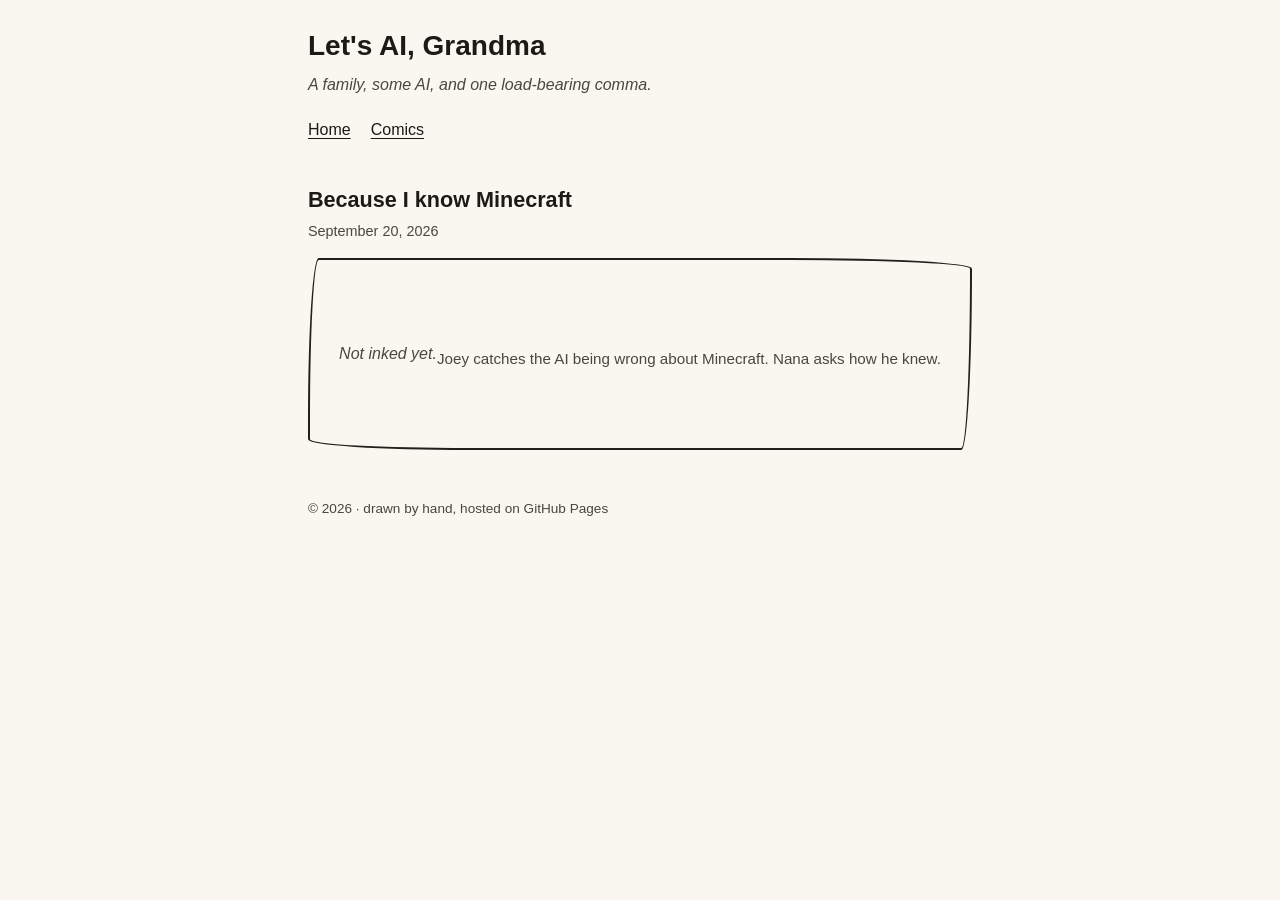
==== comics/index.html @ c34973b7 "factory(0001-episodes-to-site): Render Home and the Comics index from episodes.edn" ====
<!DOCTYPE html><html lang="en"><head><meta charset="utf-8" /><meta content="width=device-width, initial-scale=1" name="viewport" /><title>Comics — Let&apos;s AI, Grandma</title><link href="../css/site.css" rel="stylesheet" /></head><body><header><h1><a href="../index.html">Let&apos;s AI, Grandma</a></h1><p class="premise">A family, some AI, and one load-bearing comma.</p><nav><ul><li><a href="../index.html">Home</a></li><li><a href="index.html">Comics</a></li></ul></nav></header><main><section class="comics-list"><article class="episode"><h2>Because I know Minecraft</h2><time datetime="2026-09-20">September 20, 2026</time><figure class="episode-figure placeholder"><p class="placeholder-text">Not inked yet.</p><figcaption>Joey catches the AI being wrong about Minecraft. Nana asks how he knew.</figcaption></figure></article></section></main><footer><p>© 2026 · drawn by hand, hosted on GitHub Pages</p></footer></body></html>
---- css/site.css ----
/* Let's AI, Grandma -- hand-written stylesheet. See DESIGN.md. */

:root {
  --paper: #faf7f0;
  --ink: #1c1a17;
  --ink-soft: #4a4640;
  --border: #22201c;
}

* {
  box-sizing: border-box;
}

html {
  background: var(--paper);
}

body {
  margin: 0 auto;
  padding: 1.5rem 1.25rem 3rem;
  max-width: 44rem;
  background: var(--paper);
  color: var(--ink);
  font-family: -apple-system, BlinkMacSystemFont, "Segoe UI", Roboto,
    Helvetica, Arial, sans-serif;
  line-height: 1.55;
}

header {
  margin-bottom: 2.5rem;
}

header h1 {
  margin: 0 0 0.35rem;
  font-size: 1.75rem;
}

header h1 a {
  color: inherit;
  text-decoration: none;
}

.premise {
  margin: 0 0 1.25rem;
  color: var(--ink-soft);
  font-style: italic;
}

nav ul {
  display: flex;
  gap: 1.25rem;
  margin: 0;
  padding: 0;
  list-style: none;
}

nav a {
  color: var(--ink);
  text-decoration: underline;
  text-underline-offset: 0.2rem;
}

main {
  margin-bottom: 3rem;
}

.episode {
  margin-bottom: 3rem;
}

.episode h2 {
  margin: 0 0 0.25rem;
  font-size: 1.35rem;
}

.episode time {
  display: block;
  margin-bottom: 1rem;
  color: var(--ink-soft);
  font-size: 0.9rem;
}

.comics-list .episode {
  padding-top: 2rem;
  border-top: 1px solid #ddd6c7;
}

.comics-list .episode:first-child {
  padding-top: 0;
  border-top: none;
}

figure {
  margin: 0;
}

.episode-figure img {
  display: block;
  width: 100%;
  height: auto;
  border: 2px solid var(--border);
  border-radius: 255px 15px 225px 15px / 15px 225px 15px 255px;
}

.episode-figure.placeholder {
  display: flex;
  align-items: center;
  justify-content: center;
  min-height: 12rem;
  border: 2px solid var(--border);
  border-radius: 15px 255px 15px 225px / 225px 15px 255px 15px;
  color: var(--ink-soft);
}

.placeholder-text {
  margin: 0;
  font-style: italic;
}

figcaption {
  margin-top: 0.6rem;
  color: var(--ink-soft);
  font-size: 0.95rem;
}

footer {
  color: var(--ink-soft);
  font-size: 0.85rem;
}
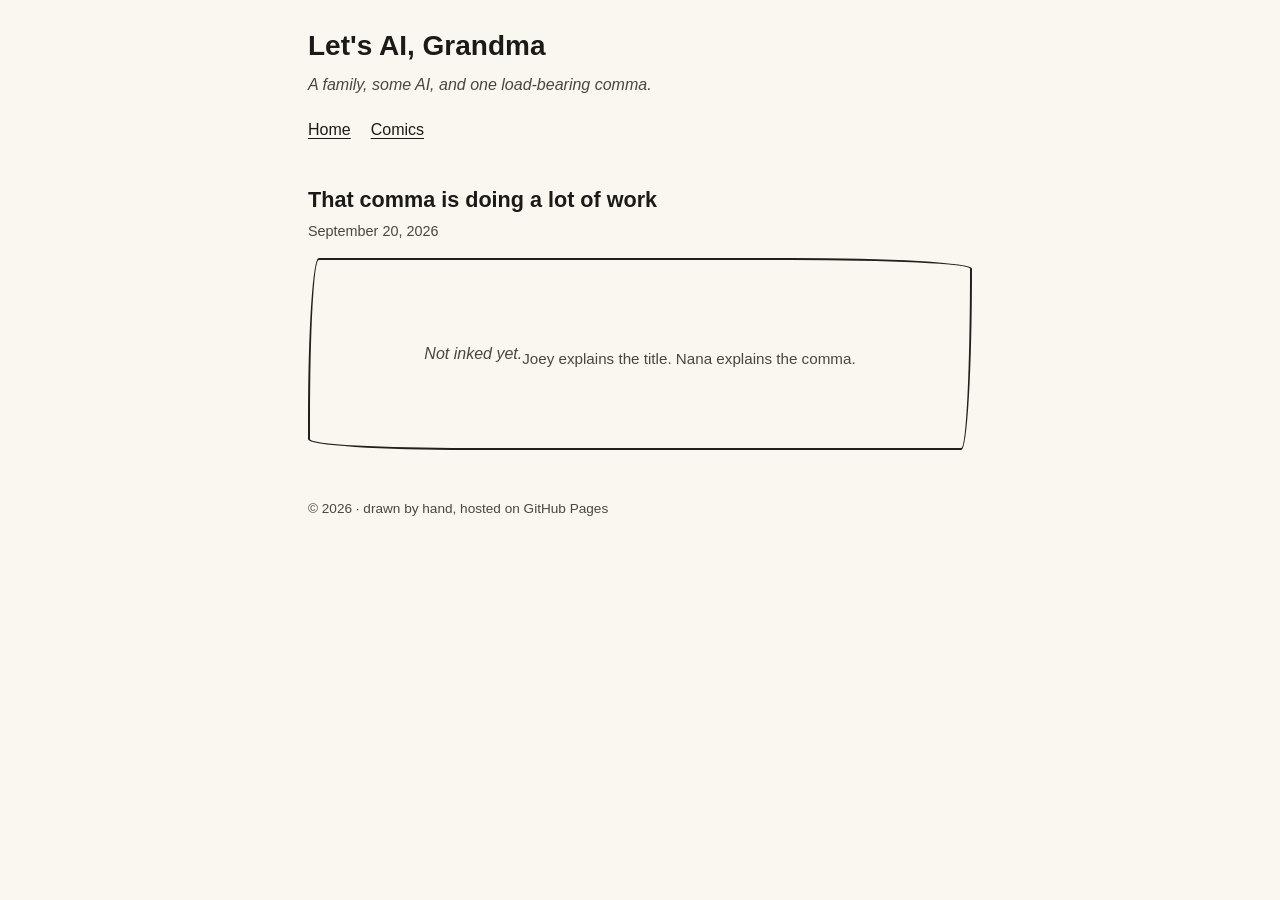
==== commit 9c499301: "Regenerate Home and Comics for the retitled Episode 1 Foreman action: bb build after merging order 0" ====
--- a/comics/index.html
+++ b/comics/index.html
@@ -1 +1 @@
-<!DOCTYPE html><html lang="en"><head><meta charset="utf-8" /><meta content="width=device-width, initial-scale=1" name="viewport" /><title>Comics — Let&apos;s AI, Grandma</title><link href="../css/site.css" rel="stylesheet" /></head><body><header><h1><a href="../index.html">Let&apos;s AI, Grandma</a></h1><p class="premise">A family, some AI, and one load-bearing comma.</p><nav><ul><li><a href="../index.html">Home</a></li><li><a href="index.html">Comics</a></li></ul></nav></header><main><section class="comics-list"><article class="episode"><h2>Because I know Minecraft</h2><time datetime="2026-09-20">September 20, 2026</time><figure class="episode-figure placeholder"><p class="placeholder-text">Not inked yet.</p><figcaption>Joey catches the AI being wrong about Minecraft. Nana asks how he knew.</figcaption></figure></article></section></main><footer><p>© 2026 · drawn by hand, hosted on GitHub Pages</p></footer></body></html>+<!DOCTYPE html><html lang="en"><head><meta charset="utf-8" /><meta content="width=device-width, initial-scale=1" name="viewport" /><title>Comics — Let&apos;s AI, Grandma</title><link href="../css/site.css" rel="stylesheet" /></head><body><header><h1><a href="../index.html">Let&apos;s AI, Grandma</a></h1><p class="premise">A family, some AI, and one load-bearing comma.</p><nav><ul><li><a href="../index.html">Home</a></li><li><a href="index.html">Comics</a></li></ul></nav></header><main><section class="comics-list"><article class="episode"><h2>That comma is doing a lot of work</h2><time datetime="2026-09-20">September 20, 2026</time><figure class="episode-figure placeholder"><p class="placeholder-text">Not inked yet.</p><figcaption>Joey explains the title. Nana explains the comma.</figcaption></figure></article></section></main><footer><p>© 2026 · drawn by hand, hosted on GitHub Pages</p></footer></body></html>
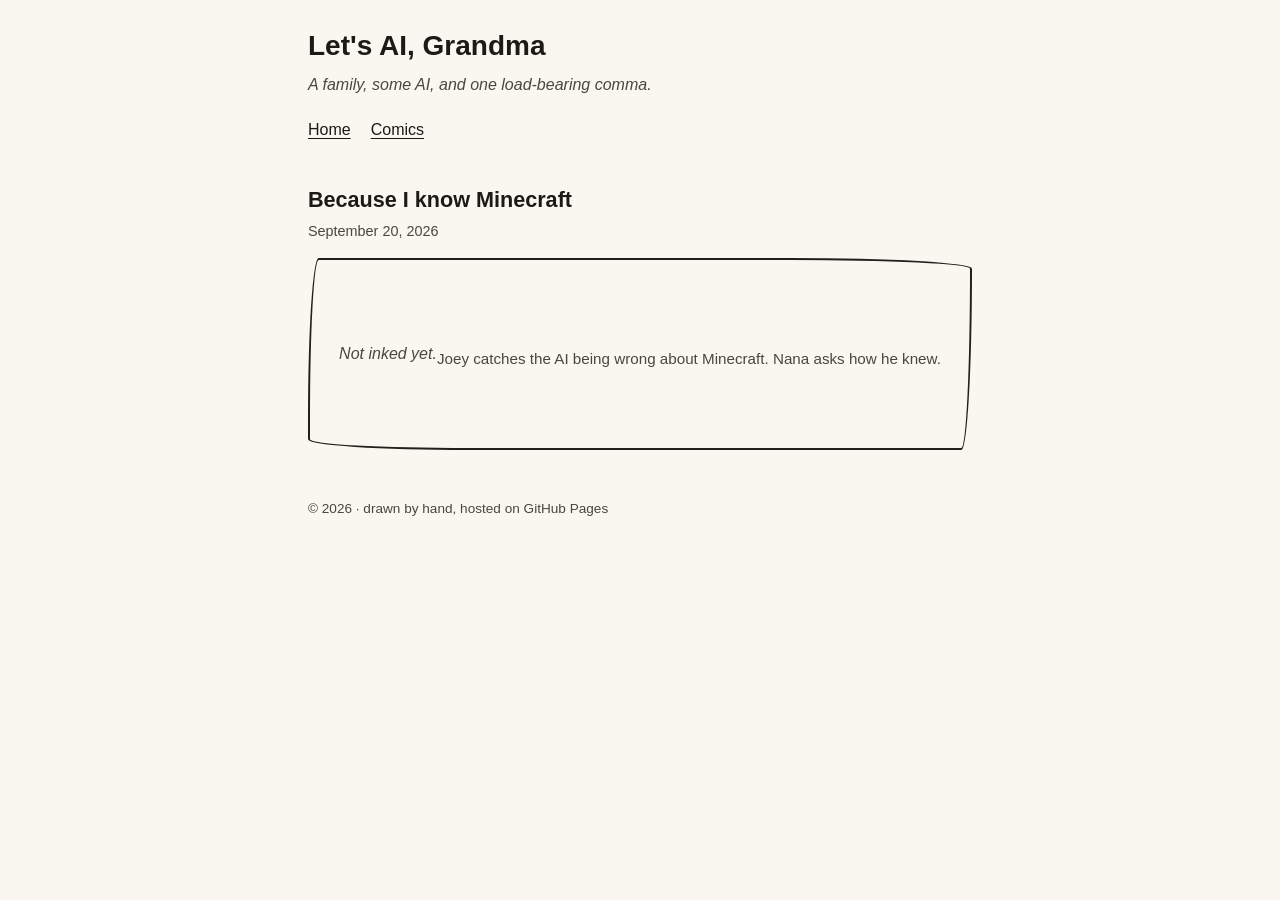
==== commit 4c76fd04: "Merge branch 'factory/0001-episodes-to-site' into claude/magical-hawking-kyqvle" ====
--- a/comics/index.html
+++ b/comics/index.html
@@ -1 +1 @@
-<!DOCTYPE html><html lang="en"><head><meta charset="utf-8" /><meta content="width=device-width, initial-scale=1" name="viewport" /><title>Comics — Let&apos;s AI, Grandma</title><link href="../css/site.css" rel="stylesheet" /></head><body><header><h1><a href="../index.html">Let&apos;s AI, Grandma</a></h1><p class="premise">A family, some AI, and one load-bearing comma.</p><nav><ul><li><a href="../index.html">Home</a></li><li><a href="index.html">Comics</a></li></ul></nav></header><main><section class="comics-list"><article class="episode"><h2>That comma is doing a lot of work</h2><time datetime="2026-09-20">September 20, 2026</time><figure class="episode-figure placeholder"><p class="placeholder-text">Not inked yet.</p><figcaption>Joey explains the title. Nana explains the comma.</figcaption></figure></article></section></main><footer><p>© 2026 · drawn by hand, hosted on GitHub Pages</p></footer></body></html>+<!DOCTYPE html><html lang="en"><head><meta charset="utf-8" /><meta content="width=device-width, initial-scale=1" name="viewport" /><title>Comics — Let&apos;s AI, Grandma</title><link href="../css/site.css" rel="stylesheet" /></head><body><header><h1><a href="../index.html">Let&apos;s AI, Grandma</a></h1><p class="premise">A family, some AI, and one load-bearing comma.</p><nav><ul><li><a href="../index.html">Home</a></li><li><a href="index.html">Comics</a></li></ul></nav></header><main><section class="comics-list"><article class="episode"><h2>Because I know Minecraft</h2><time datetime="2026-09-20">September 20, 2026</time><figure class="episode-figure placeholder"><p class="placeholder-text">Not inked yet.</p><figcaption>Joey catches the AI being wrong about Minecraft. Nana asks how he knew.</figcaption></figure></article></section></main><footer><p>© 2026 · drawn by hand, hosted on GitHub Pages</p></footer></body></html>
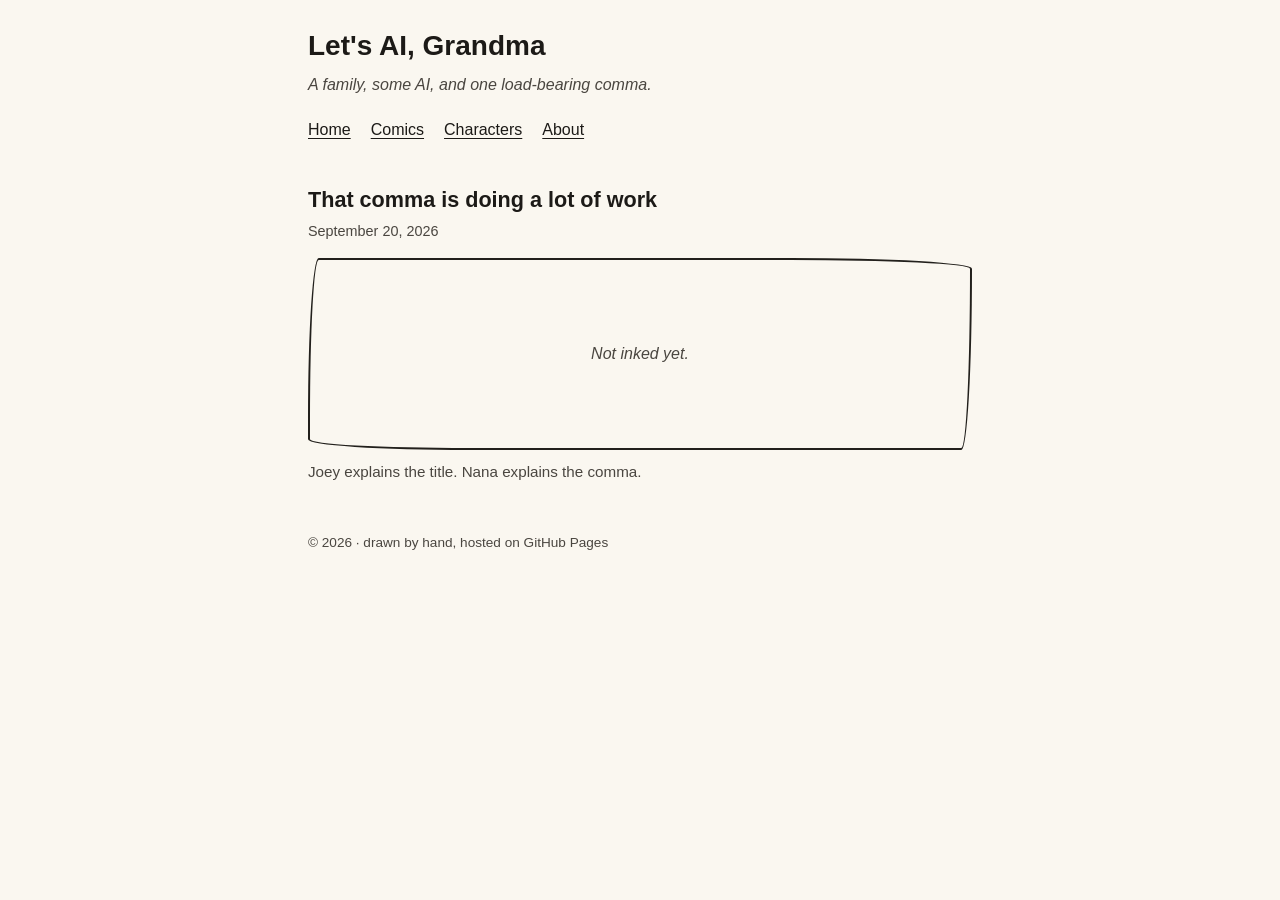
==== commit 3206e059: "factory(0002-characters-and-about): Characters and About pages from content data" ====
--- a/comics/index.html
+++ b/comics/index.html
@@ -1 +1 @@
-<!DOCTYPE html><html lang="en"><head><meta charset="utf-8" /><meta content="width=device-width, initial-scale=1" name="viewport" /><title>Comics — Let&apos;s AI, Grandma</title><link href="../css/site.css" rel="stylesheet" /></head><body><header><h1><a href="../index.html">Let&apos;s AI, Grandma</a></h1><p class="premise">A family, some AI, and one load-bearing comma.</p><nav><ul><li><a href="../index.html">Home</a></li><li><a href="index.html">Comics</a></li></ul></nav></header><main><section class="comics-list"><article class="episode"><h2>Because I know Minecraft</h2><time datetime="2026-09-20">September 20, 2026</time><figure class="episode-figure placeholder"><p class="placeholder-text">Not inked yet.</p><figcaption>Joey catches the AI being wrong about Minecraft. Nana asks how he knew.</figcaption></figure></article></section></main><footer><p>© 2026 · drawn by hand, hosted on GitHub Pages</p></footer></body></html>+<!DOCTYPE html><html lang="en"><head><meta charset="utf-8" /><meta content="width=device-width, initial-scale=1" name="viewport" /><title>Comics — Let&apos;s AI, Grandma</title><link href="../css/site.css" rel="stylesheet" /></head><body><header><h1><a href="../index.html">Let&apos;s AI, Grandma</a></h1><p class="premise">A family, some AI, and one load-bearing comma.</p><nav><ul><li><a href="../index.html">Home</a></li><li><a href="index.html">Comics</a></li><li><a href="../characters/index.html">Characters</a></li><li><a href="../about/index.html">About</a></li></ul></nav></header><main><section class="comics-list"><article class="episode"><h2>That comma is doing a lot of work</h2><time datetime="2026-09-20">September 20, 2026</time><figure class="episode-figure"><div class="frame placeholder"><p class="placeholder-text">Not inked yet.</p></div><figcaption>Joey explains the title. Nana explains the comma.</figcaption></figure></article></section></main><footer><p>© 2026 · drawn by hand, hosted on GitHub Pages</p></footer></body></html>
--- a/css/site.css
+++ b/css/site.css
@@ -94,22 +94,30 @@
   margin: 0;
 }
 
-.episode-figure img {
-  display: block;
-  width: 100%;
-  height: auto;
+.frame {
+  max-width: 100%;
   border: 2px solid var(--border);
   border-radius: 255px 15px 225px 15px / 15px 225px 15px 255px;
 }
 
-.episode-figure.placeholder {
+.frame img {
+  display: block;
+  width: 100%;
+  max-width: 100%;
+  height: auto;
+}
+
+.frame.placeholder {
   display: flex;
   align-items: center;
   justify-content: center;
   min-height: 12rem;
-  border: 2px solid var(--border);
   border-radius: 15px 255px 15px 225px / 225px 15px 255px 15px;
   color: var(--ink-soft);
+}
+
+.character-figure .frame.placeholder {
+  min-height: 8rem;
 }
 
 .placeholder-text {
@@ -123,6 +131,33 @@
   font-size: 0.95rem;
 }
 
+.character {
+  margin-bottom: 2.5rem;
+}
+
+.character h2 {
+  margin: 0 0 0.15rem;
+  font-size: 1.35rem;
+}
+
+.character .role {
+  margin: 0 0 0.75rem;
+  color: var(--ink-soft);
+  font-size: 0.9rem;
+}
+
+.character .frame {
+  margin-bottom: 0.75rem;
+}
+
+.character .blurb {
+  margin: 0;
+}
+
+.about p {
+  margin: 0 0 1.25rem;
+}
+
 footer {
   color: var(--ink-soft);
   font-size: 0.85rem;
